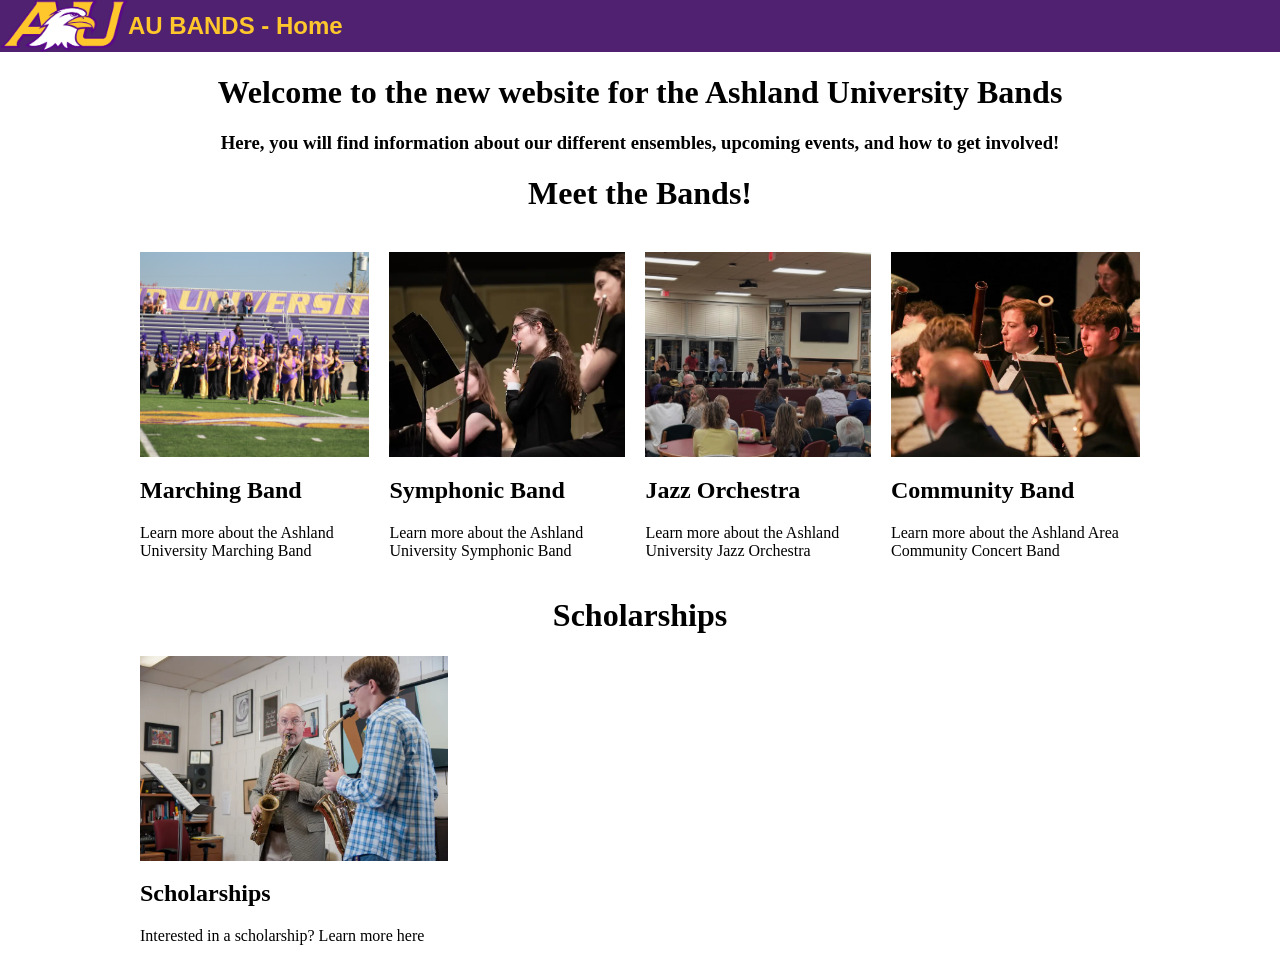
==== index.html @ e10f2e8a "Rename aubandshome.html to index.html Renamed in order for GitPages to recognize the home page as th" ====
<!DOCTYPE html>
<html lang="en">
<head>
    <meta charset="UTF-8">
    <meta name="Keywords" content="Ashland University, Bands, Music, Home, About, Contact">
    <title>Ashland University Bands - Home</title>
    <link rel="stylesheet" href="aubandshomelayout.css">
    <link rel="stylesheet" href="aubandshomestyle.css">
</head>
<body>
    <header><h2><img src="aulogo.png" alt="AU Logo"> AU BANDS - Home</h2></header>
    <header><h1>Welcome to the new website for the Ashland University Bands</h1></header>
    <header><h3>Here, you will find information about our different ensembles, upcoming events, and how to get involved!</h3></header>
    <header><h1>Meet the Bands!</h1></header>
    <br>
    <div class="container">
 
        <div class="card">
            <a href= "aumarchingband.html"
               class="image-link">
                <img src="marchingcover.jpg" alt="Marching Band">
                <span class="image-overlay" aria-hidden="true">Marching Band</span>
            </a>
 
            <h2>Marching Band</h2>
            <p>Learn more about the Ashland University Marching Band</p>
        </div>
 
        <div class="card">
            <a href="ausymphband.html"
               class="image-link">
                <img src="symphband.jpeg" alt="Symphonic Band">
                <span class="image-overlay" aria-hidden="true">Symphonic Band</span>
            </a>
 
            <h2>Symphonic Band</h2>
            <p>Learn more about the Ashland University Symphonic Band</p>
        </div>
 
        <div class="card">
            <a href="Jazz.html"
               class="image-link">
                <img src="jazzatthenest.jpeg" alt="Jazz Orchestra">
                <span class="image-overlay" aria-hidden="true">Jazz Orchestra</span>
            </a>
 
            <h2>Jazz Orchestra</h2>
            <p>Learn more about the Ashland University Jazz Orchestra</p>
        </div>

        <div class="card">
            <a href="Community Band.html"
               class="image-link">
                <img src="aaccbfiller.jpeg" alt="Community Band">
                <span class="image-overlay" aria-hidden="true">Community Band</span>
            </a>
 
            <h2>Community Band</h2>
            <p>Learn more about the Ashland Area Community Concert Band</p>
        </div>
    </div>

    <header><h1>Scholarships</h1></header>
    <div class="container">
        <div class="card">
            <a href="Scholarships.html"
               class="image-link">
                <img src="scholarfiller.jpeg" alt="Scholarships">
                <span class="image-overlay" aria-hidden="true">Scholarships</span>
            </a>
 
            <h2>Scholarships</h2>
            <p>Interested in a scholarship? Learn more here</p>
        </div>
    </div>
    <!-- OLD BUT KEPT AS BACKUP
    <header><h3>Marching Band</h3></header>
    <header><h3>Symphonic Band</h3></header>
    <header><h3>Jazz Orchestra</h3></header>
    <header><h3>Community Concert Band</h3></header>
    -->
</body>
---- aubandshomelayout.css ----
header h2{
    text-align:left;
    display:flex;
    align-items:center;
}
header{
    text-align:center;
}
.container {
    display: flex;
    justify-content: space-between;
    gap: 20px;
    max-width: 1000px;
    margin: 0 auto;
}

.image-link {
    position: relative;    
    display: block;       
    overflow: hidden;     
    cursor: pointer;        
    line-height: 0;         
    height: 205px;
}
 
.image-link img {
    display: block;
    width: 100%;
    height: 100%;
    object-fit: cover;   
    transition: transform .3s ease, filter .3s ease;
}
 
.image-overlay {
    position: absolute;
    top: 0; right: 0; bottom: 0; left: 0;
    display: flex;
    align-items: center;
    justify-content: center;
    color: #fff;
    font-weight: 700;
    text-transform: uppercase;
    letter-spacing: .06em;
    background: rgba(79, 33, 112, .68);
    opacity: 0;
    transition: opacity .25s ease;
    pointer-events: none;
}
 
.image-link:hover .image-overlay,
.image-link:focus-visible .image-overlay {
    opacity: 1;
}
 
.image-link:hover img,
.image-link:focus-visible img {
    transform: scale(1.05);
    filter: brightness(.85);
}
 
.image-link:focus-visible {
    outline: 3px solid #4F2170;
    outline-offset: 2px;
}
---- aubandshomestyle.css ----
body{
    margin:0;
    padding:0;
}
header h2{
    background-color:#4F2170;
    color:#FFC72C;
    margin:0;
    padding:0;
    width:100%;
    box-sizing:border-box;
    font-family: 'Gotham', sans-serif
}
h2 img{
    width:10%;
    height:10%;
    margin:0;
    padding:0;
    display:block;
}
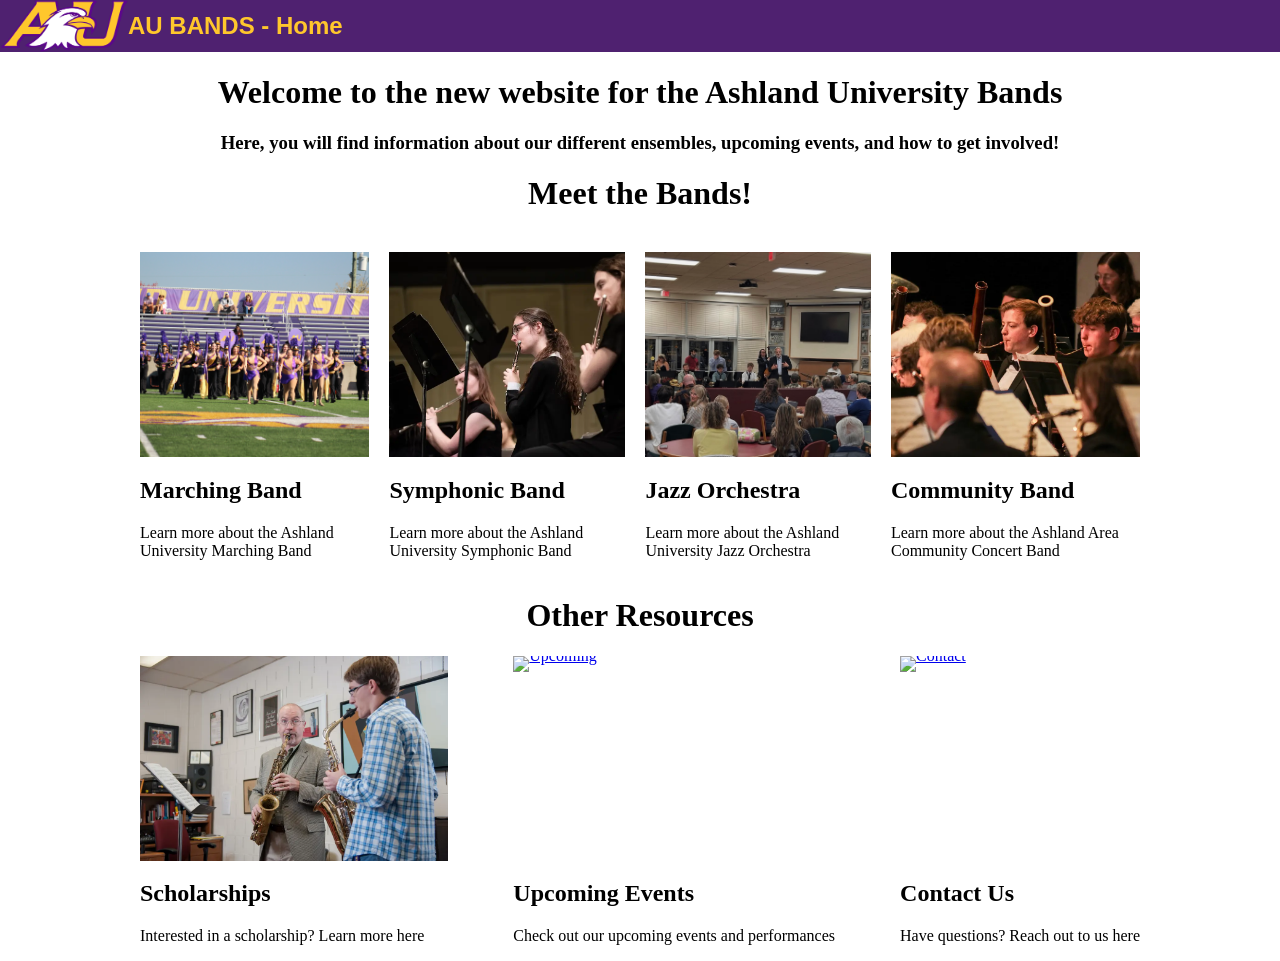
==== commit 3332d922: "Updated Home Page" ====
--- a/index.html
+++ b/index.html
@@ -3,6 +3,7 @@
 <head>
     <meta charset="UTF-8">
     <meta name="Keywords" content="Ashland University, Bands, Music, Home, About, Contact">
+    <meta name="viewport" content="width=device-width, initial-scale=1" />
     <title>Ashland University Bands - Home</title>
     <link rel="stylesheet" href="aubandshomelayout.css">
     <link rel="stylesheet" href="aubandshomestyle.css">
@@ -60,7 +61,7 @@
         </div>
     </div>
 
-    <header><h1>Scholarships</h1></header>
+    <header><h1>Other Resources</h1></header>
     <div class="container">
         <div class="card">
             <a href="Scholarships.html"
@@ -72,6 +73,26 @@
             <h2>Scholarships</h2>
             <p>Interested in a scholarship? Learn more here</p>
         </div>
+        <div class="card">
+            <a href="au-upcoming.html"
+               class="image-link">
+                <img src="upcoming.jpg" alt="Upcoming">
+                <span class="image-overlay" aria-hidden="true">Upcoming Events</span>
+            </a>
+ 
+            <h2>Upcoming Events</h2>
+            <p>Check out our upcoming events and performances</p>
+        </div>
+        <div class="card">
+            <a href="contact.html"
+               class="image-link">
+                <img src="contact.png" alt="Contact">
+                <span class="image-overlay" aria-hidden="true">Contact Us</span>
+            </a>
+ 
+            <h2>Contact Us</h2>
+            <p>Have questions? Reach out to us here</p>
+        </div>
     </div>
     <!-- OLD BUT KEPT AS BACKUP
     <header><h3>Marching Band</h3></header>
@@ -79,4 +100,4 @@
     <header><h3>Jazz Orchestra</h3></header>
     <header><h3>Community Concert Band</h3></header>
     -->
-</body>
+</body>
--- a/aubandshomelayout.css
+++ b/aubandshomelayout.css
@@ -63,3 +63,31 @@
     outline-offset: 2px;
 }
  
+@media only screen and (max-width:480px){
+    header{
+        max-width:100%;
+    }
+    .container{
+        flex-direction: column;
+        align-items: center;
+    }    
+}
+
+@media only screen and (min-width:481px){
+    header{
+        max-width:100%;
+    }
+    .container{
+        flex-direction: row;
+        align-items: center;
+    }
+}
+@media only screen and (min-width:769px){
+    header{
+        max-width:100%;
+    }
+    .container{
+        flex-direction: row;
+        align-items: center;
+    }
+}
